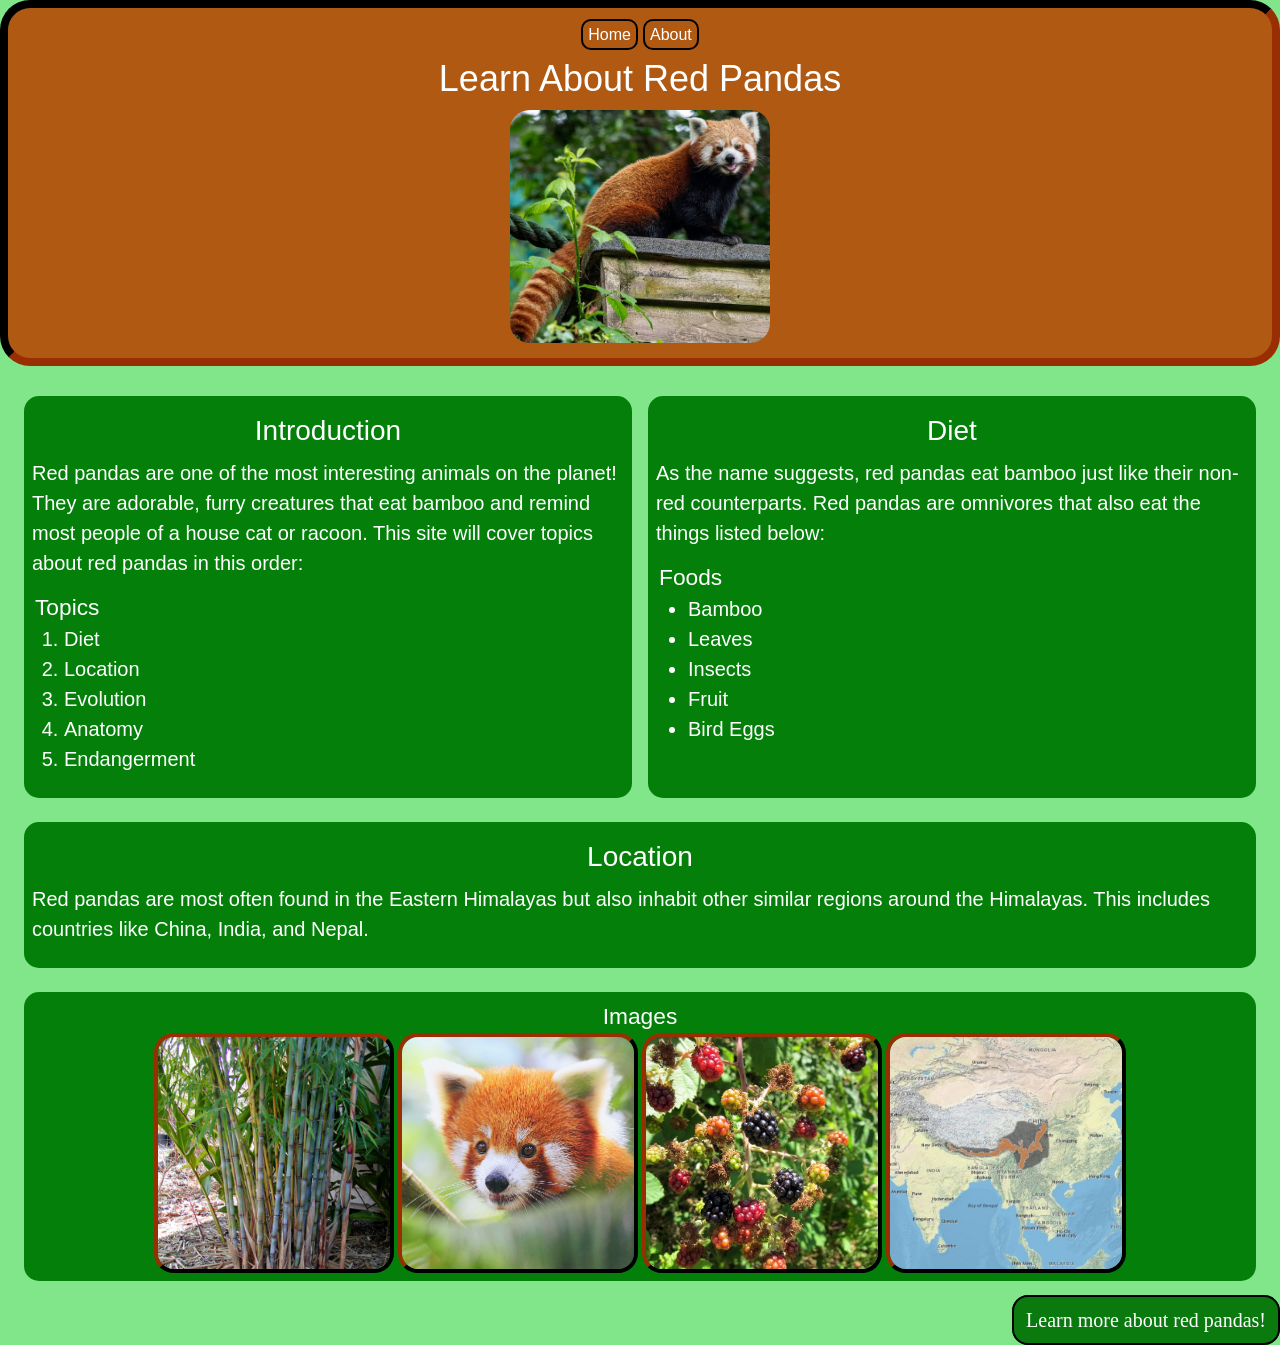
==== index.html @ 4e42e0dd "fixed uncentered images title on index.html" ====
<!DOCTYPE html>
<!-- lang attribute defines the language of the webpage -->
<html lang="en">
  <head>
    <!-- Puts a title in the website's tab -->
    <title>Red Pandas</title>
    <!-- Links Bootstrap library to html -->
    <link href="https://cdn.jsdelivr.net/npm/bootstrap@5.3.3/dist/css/bootstrap.min.css" rel="stylesheet" integrity="sha384-QWTKZyjpPEjISv5WaRU9OFeRpok6YctnYmDr5pNlyT2bRjXh0JMhjY6hW+ALEwIH" crossorigin="anonymous">
    <!-- Links css file to html -->
    <link rel="stylesheet" href="style.css"/>
  </head>
  <body>
    <header id="homeheader">
      <nav>
        <!-- Creates a navigation bar that allows the user to go between pages -->
        <a href="index.html">Home</a> <a href="page2.html" >About</a>
      </nav>
      <!-- Title at top of page -->
      <h1 class="text-center">Learn About Red Pandas</h1>
      <!-- Adds image from images file -->
      <img src="images/redpandaindex.jpg" alt="Red panda on platform looking at camera" width="260">
    </header>
    <main>
      <div class="row m-4 gap-3">
        <section class="col p-2">
          <!-- Smaller heading starting a section -->
          <h2 class="text-center">Introduction</h2>
          <!-- Paragraph of content for intro section -->
          <p>
            Red pandas are one of the most interesting animals on the planet! They are adorable, furry creatures that eat bamboo and remind most people of a house cat or racoon. This site will cover topics about red pandas in this order:
          </p>
            <h3>Topics</h3>
            <!-- Creates a numbered ordered list -->
            <ol>
              <li>Diet</li>
              <li>Location</li>
              <li>Evolution</li>
              <li>Anatomy</li>
              <li>Endangerment</li>
            </ol>
        </section>
        <section class="col p-2">
          <h2 class="text-center">Diet</h2>
          <p>As the name suggests, red pandas eat bamboo just like their non-red counterparts. Red pandas are omnivores that also eat the things listed below:</p>
            <h3>Foods</h3>
            <!-- Creates an dotted unordered list -->
            <ul>
              <li>Bamboo</li>
              <li>Leaves</li>
              <li>Insects</li>
              <li>Fruit</li>
              <li>Bird Eggs</li>
            </ul>
        </section>
      </div>
      <section class="p-2 m-4">
          <h2 class="text-center">Location</h2>
          <p>
            Red pandas are most often found in the Eastern Himalayas but also inhabit other similar regions around the Himalayas. This includes countries like China, India, and Nepal.
          </p>
      </section>
      <section class="p-2 m-4">
        <h3 class="text-center">Images</h3>
        <div class="d-flex flex-wrap justify-content-center">
          <img class="images" src="images/bamboo.jpg" alt="Bamboo">
          <img class="images" src="images/redpanda1.jpg" alt="Red panda looking into distance">
          <img class="images" src="images/berries.jpg" alt="Wild berries">
          <img class="images" src="images/redpanda_map.jpg" alt="Map highlighting location of where red pandas live">
        </div>
      </section>
    </main>
    <footer>
      <!-- Links user to the next page -->
      <a href="page2.html" class="button">Learn more about red pandas!</a>
    </footer>
  </body>
</html>
---- style.css ----
/* Styles entire page to have this background color and makes all text white by default*/
body {
    color: white;
    background-color: #81e689
}
/* Centers h1 tags, gives them a unique font, removes margin to allow for styling with ids, and changes the font size */
h1 {
    font-family: Verdana, sans-serif;
    margin: 0px;
    font-size: 2.25em;
}
h2 {
    font-family: Helvetica, sans-serif;
    margin: 10px;
    font-size: 1.75em;
}
h3 {
    font-family: Helvetica, sans-serif;
    margin: 3px;
    font-size: 1.42em;
}
/* Standardizes font and size for body text */
p, li {
    font-family: Arial, sans-serif;
    font-size: 1.25em;
}
nav {
    font-size: 1em;
}
/* Rounds the corners of images to give the site a softer feel */
img {
    border-radius: 20px;
}
/* Styles the links in the navigation bar */
nav a {
    font-family: Arial, sans-serif;
    border: 2px solid black;
    border-radius: 10px;
    padding: 5px;
    text-decoration: none;
}
/* Makes links always this color when not being interacted with*/
a:link, a:visited {
    color: white;
}
/* Makes links another color when the cursor hovers over them */
a:hover {
    color: #d1ffca;
}
/* Separates the websites topics into visual sections */
section {
    background-color: #04800a;
    border-radius: 15px;
}
/* Pushes footer to the right */
footer {
    text-align: right;
}

/* Creates a button to style the links that navigate between pages */
.button {
    background-color: #0a7a0f;
    border: 2px solid black;
    border-radius: 16px;
    padding: 12px;
    font-size: 1.25em;
    font-family: Copperplate, fantasy;
    text-decoration: none;
}
/* Puts border and spacing on images in the images sections */
.images {
    border: 4px outset #451501;
    margin: 0px 2px;
    width: 240px;
}
/* Unique design for the header on the homepage */
#homeheader {
    background-color: #af5913;
    color: white;
    border: 8px inset #451501;
    border-radius: 30px;
    display: flex;
    align-items: center;
    flex-direction: column;
    margin-bottom: 30px;
    padding: 15px;
    gap: 10px;
}
/* Slightly different design for the header on page 2 */
#page2header {
    background-color: #af5913;
    color: white;
    border: 8px outset #451501;
    border-radius: 30px;
    display: flex;
    align-items: center;
    flex-direction: column;
    margin-bottom: 30px;
    padding: 15px;
    gap: 10px;
}


/* Changes formatting for screen width of 450px or less */
@media (max-width: 450px) {
  h1 {
    font-size: 2.15em;
  }
  h2 {
    font-size: 1.65em;
  }
  h3 {
    font-size: 1.32em;
  }
  p, li {
    font-size: 1.15em;
  }
  nav {
    font-size: .9em;
  }
  header img {
    width: 240px;
  }
  section {
    margin: 10px;
    padding: 10px;
    margin-bottom: 0px;
    border-radius: 15px;
  }
  footer {
    margin-top: 20px;
  }

  .button {
    font-size: 1.15em;
  }
  .container {
    flex-direction: column;
  }
  .images {
    width: 120px;
    margin: 2px 2px;
  }
}
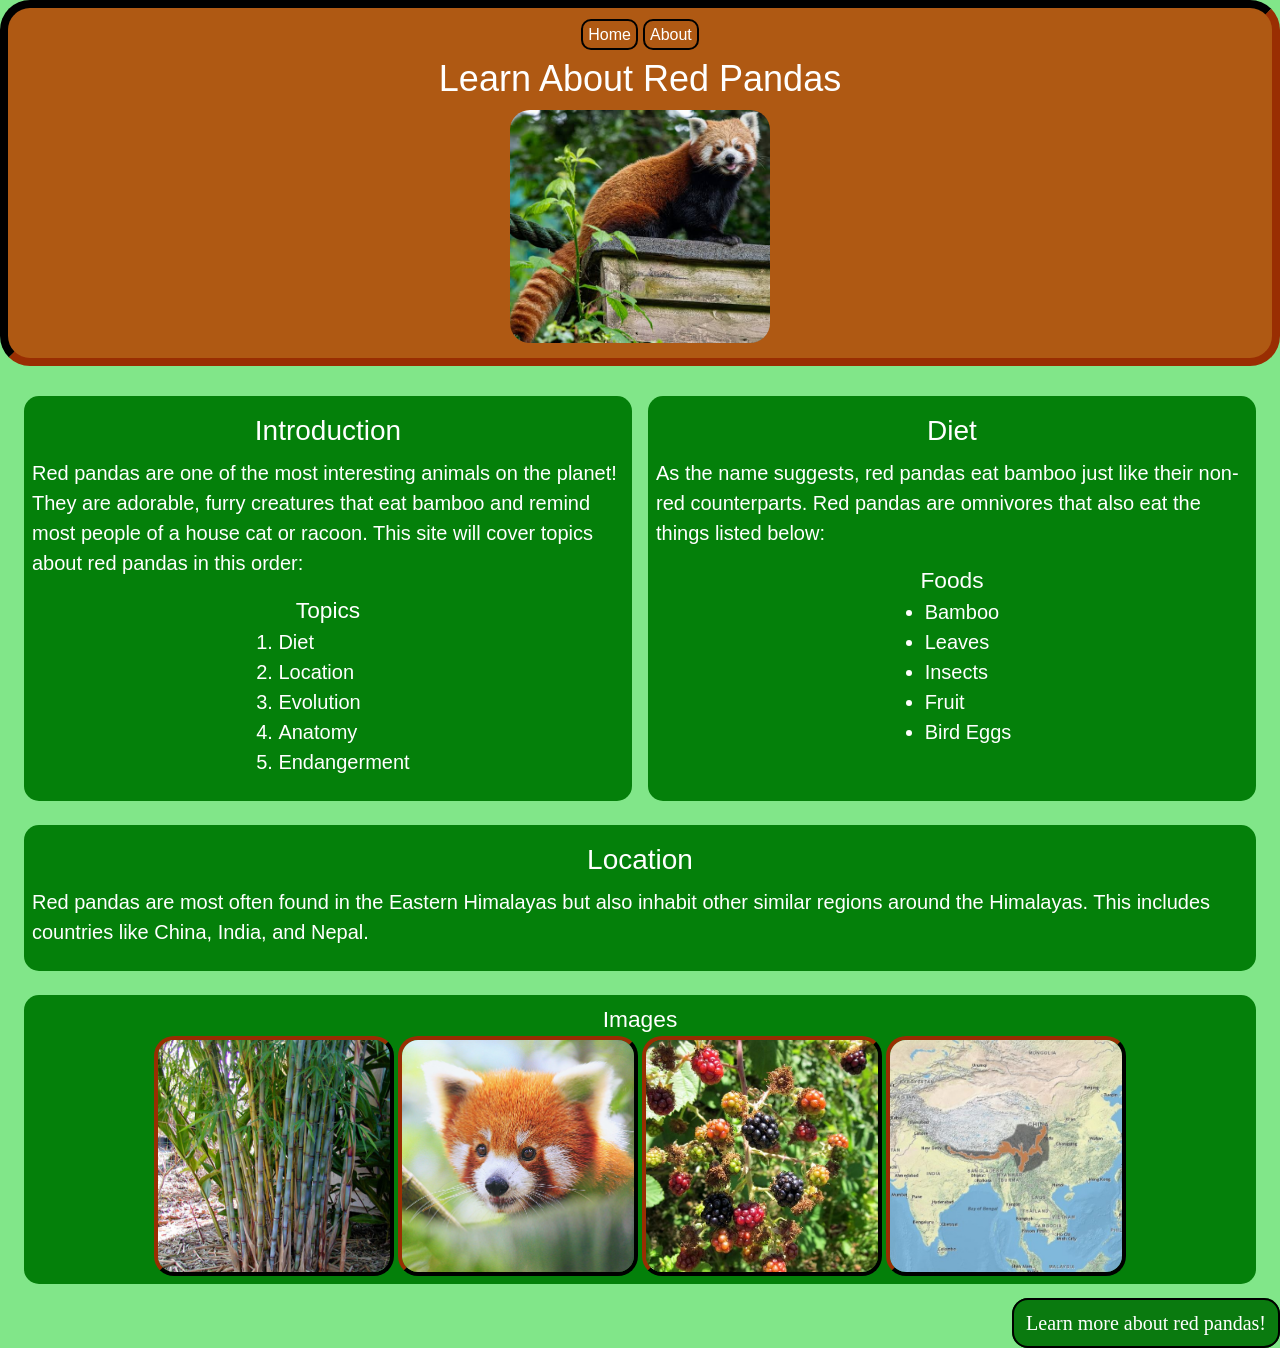
==== commit 21f44e46: "put lists in center like it was before implementing bootstrap" ====
--- a/index.html
+++ b/index.html
@@ -21,8 +21,8 @@
       <img src="images/redpandaindex.jpg" alt="Red panda on platform looking at camera" width="260">
     </header>
     <main>
-      <div class="row m-4 gap-3">
-        <section class="col p-2">
+      <div class="row m-4 gap-3" id="first-row">
+        <section class="d-flex flex-column align-items-center col p-2">
           <!-- Smaller heading starting a section -->
           <h2 class="text-center">Introduction</h2>
           <!-- Paragraph of content for intro section -->
@@ -39,7 +39,7 @@
               <li>Endangerment</li>
             </ol>
         </section>
-        <section class="col p-2">
+        <section class="d-flex flex-column align-items-center col p-2">
           <h2 class="text-center">Diet</h2>
           <p>As the name suggests, red pandas eat bamboo just like their non-red counterparts. Red pandas are omnivores that also eat the things listed below:</p>
             <h3>Foods</h3>
--- a/style.css
+++ b/style.css
@@ -121,24 +121,16 @@
   header img {
     width: 240px;
   }
-  section {
-    margin: 10px;
-    padding: 10px;
-    margin-bottom: 0px;
-    border-radius: 15px;
-  }
-  footer {
-    margin-top: 20px;
-  }
 
   .button {
     font-size: 1.15em;
-  }
-  .container {
-    flex-direction: column;
   }
   .images {
     width: 120px;
     margin: 2px 2px;
   }
+  
+  #first-row {
+    flex-direction: column;
+  }
 }
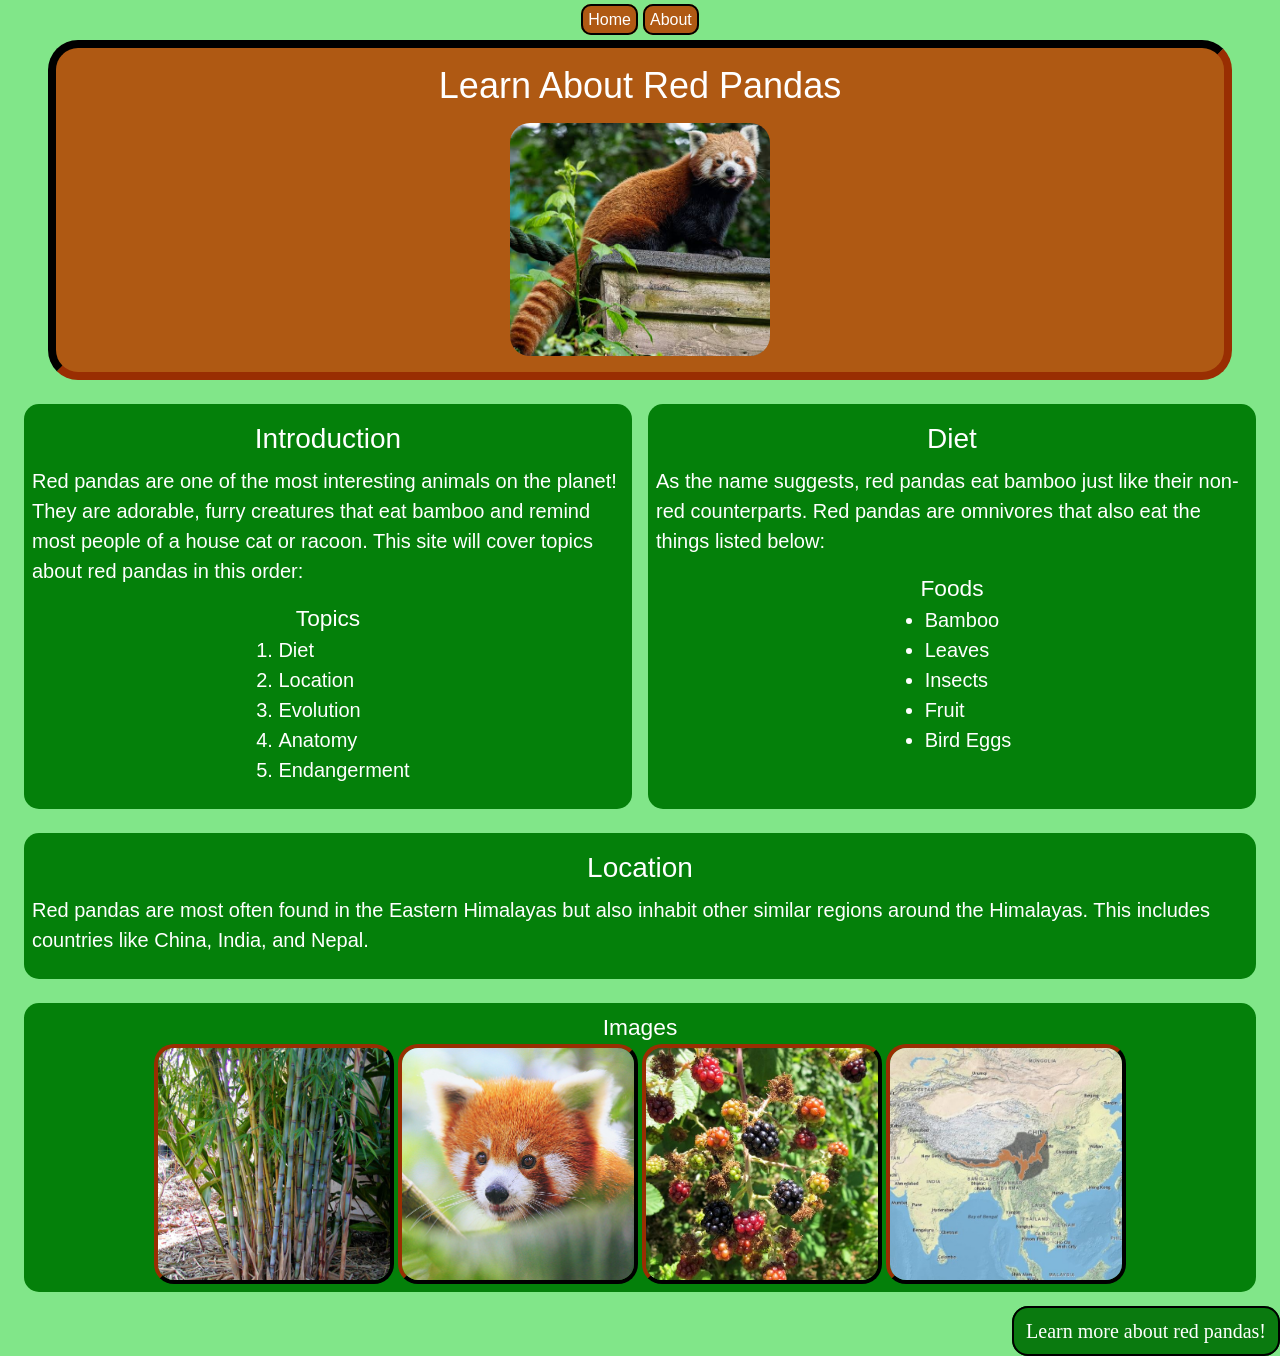
==== commit bd7f456a: "took nav bar out of heading and placed it above, used bootstrap to replace spacing made with flexbox" ====
--- a/index.html
+++ b/index.html
@@ -10,11 +10,11 @@
     <link rel="stylesheet" href="style.css"/>
   </head>
   <body>
-    <header id="homeheader">
-      <nav>
-        <!-- Creates a navigation bar that allows the user to go between pages -->
-        <a href="index.html">Home</a> <a href="page2.html" >About</a>
-      </nav>
+    <nav class="text-center m-2">
+      <!-- Creates a navigation bar that allows the user to go between pages -->
+      <a href="index.html">Home</a> <a href="page2.html" >About</a>
+    </nav>
+    <header class="d-flex align-items-center flex-column mx-5 p-3 gap-3" id="homeheader">
       <!-- Title at top of page -->
       <h1 class="text-center">Learn About Red Pandas</h1>
       <!-- Adds image from images file -->
--- a/style.css
+++ b/style.css
@@ -27,10 +27,6 @@
 nav {
     font-size: 1em;
 }
-/* Rounds the corners of images to give the site a softer feel */
-img {
-    border-radius: 20px;
-}
 /* Styles the links in the navigation bar */
 nav a {
     font-family: Arial, sans-serif;
@@ -38,6 +34,11 @@
     border-radius: 10px;
     padding: 5px;
     text-decoration: none;
+    background-color: #af5913;
+}
+/* Rounds the corners of images to give the site a softer feel */
+img {
+    border-radius: 20px;
 }
 /* Makes links always this color when not being interacted with*/
 a:link, a:visited {
@@ -79,12 +80,6 @@
     color: white;
     border: 8px inset #451501;
     border-radius: 30px;
-    display: flex;
-    align-items: center;
-    flex-direction: column;
-    margin-bottom: 30px;
-    padding: 15px;
-    gap: 10px;
 }
 /* Slightly different design for the header on page 2 */
 #page2header {
@@ -92,12 +87,6 @@
     color: white;
     border: 8px outset #451501;
     border-radius: 30px;
-    display: flex;
-    align-items: center;
-    flex-direction: column;
-    margin-bottom: 30px;
-    padding: 15px;
-    gap: 10px;
 }
 
 
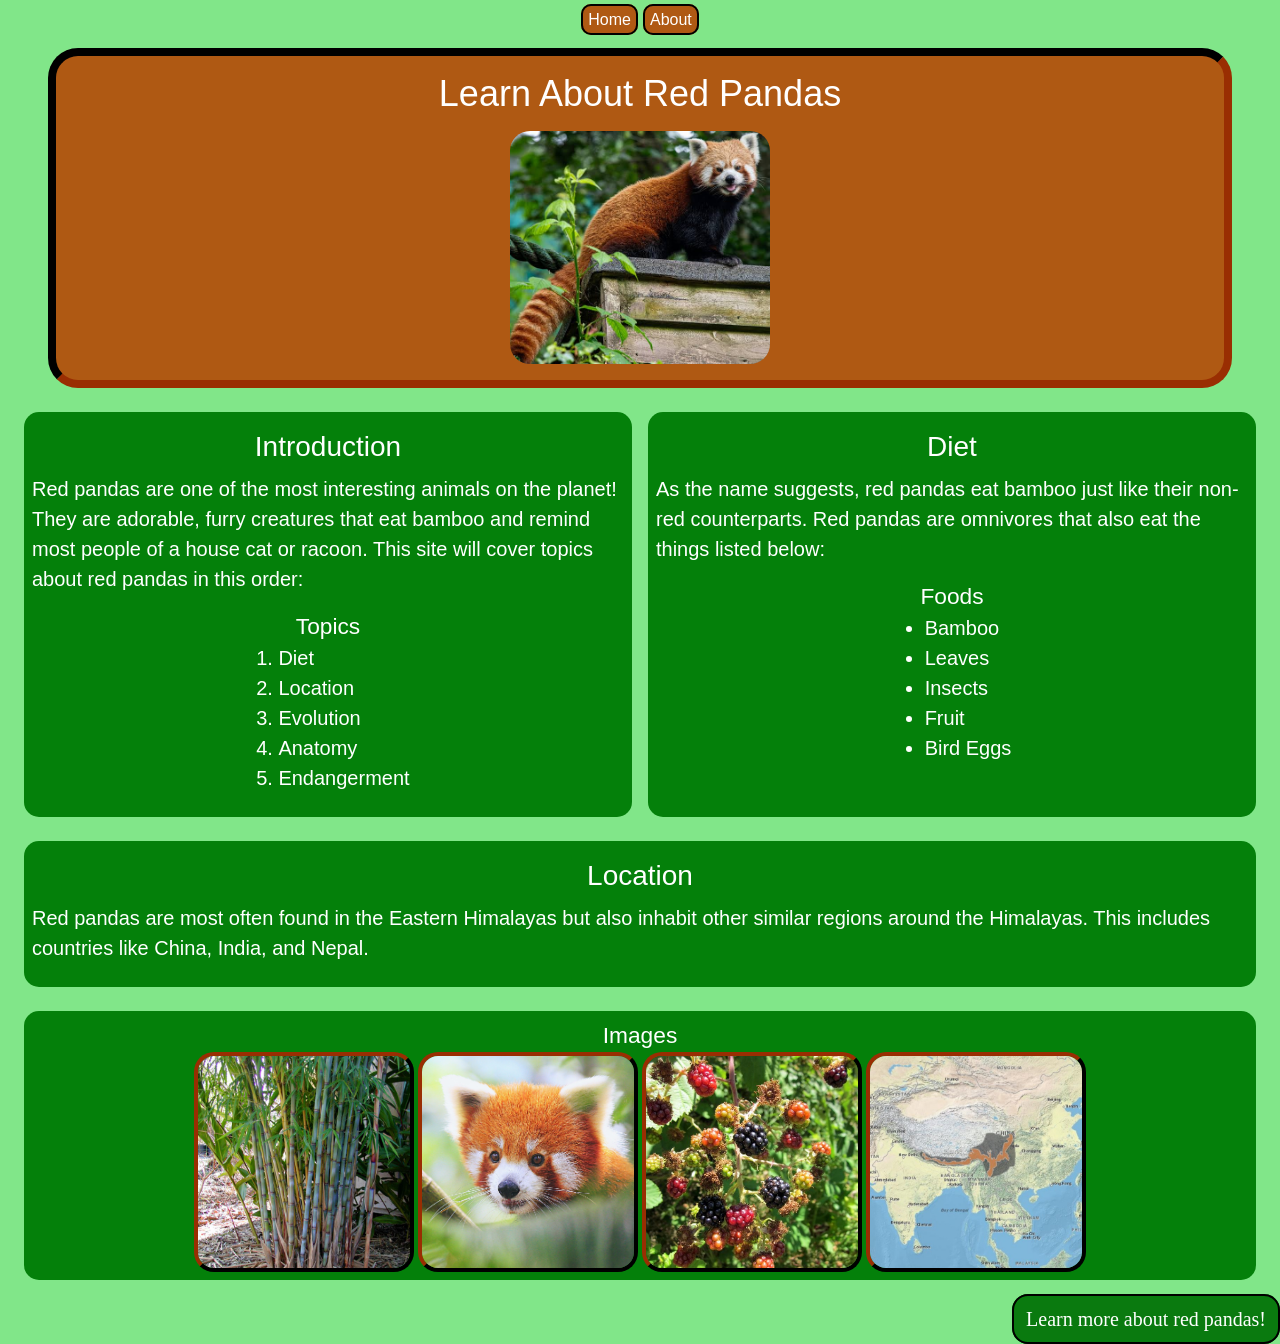
==== commit 825c3b48: "made nav bar fixed to top, adjusted image sizes for both types of screens" ====
--- a/index.html
+++ b/index.html
@@ -10,11 +10,11 @@
     <link rel="stylesheet" href="style.css"/>
   </head>
   <body>
-    <nav class="text-center m-2">
+    <nav class="text-center fixed-top mb-2 p-2">
       <!-- Creates a navigation bar that allows the user to go between pages -->
       <a href="index.html">Home</a> <a href="page2.html" >About</a>
     </nav>
-    <header class="d-flex align-items-center flex-column mx-5 p-3 gap-3" id="homeheader">
+    <header class="d-flex align-items-center flex-column mt-5 mx-5 p-3 gap-3" id="homeheader">
       <!-- Title at top of page -->
       <h1 class="text-center">Learn About Red Pandas</h1>
       <!-- Adds image from images file -->
--- a/style.css
+++ b/style.css
@@ -1,7 +1,7 @@
 /* Styles entire page to have this background color and makes all text white by default*/
 body {
     color: white;
-    background-color: #81e689
+    background-color: #81e689;
 }
 /* Centers h1 tags, gives them a unique font, removes margin to allow for styling with ids, and changes the font size */
 h1 {
@@ -26,6 +26,7 @@
 }
 nav {
     font-size: 1em;
+    background-color: #81e689;
 }
 /* Styles the links in the navigation bar */
 nav a {
@@ -72,7 +73,7 @@
 .images {
     border: 4px outset #451501;
     margin: 0px 2px;
-    width: 240px;
+    width: 220px;
 }
 /* Unique design for the header on the homepage */
 #homeheader {
@@ -108,7 +109,7 @@
     font-size: .9em;
   }
   header img {
-    width: 240px;
+    width: 220px;
   }
 
   .button {
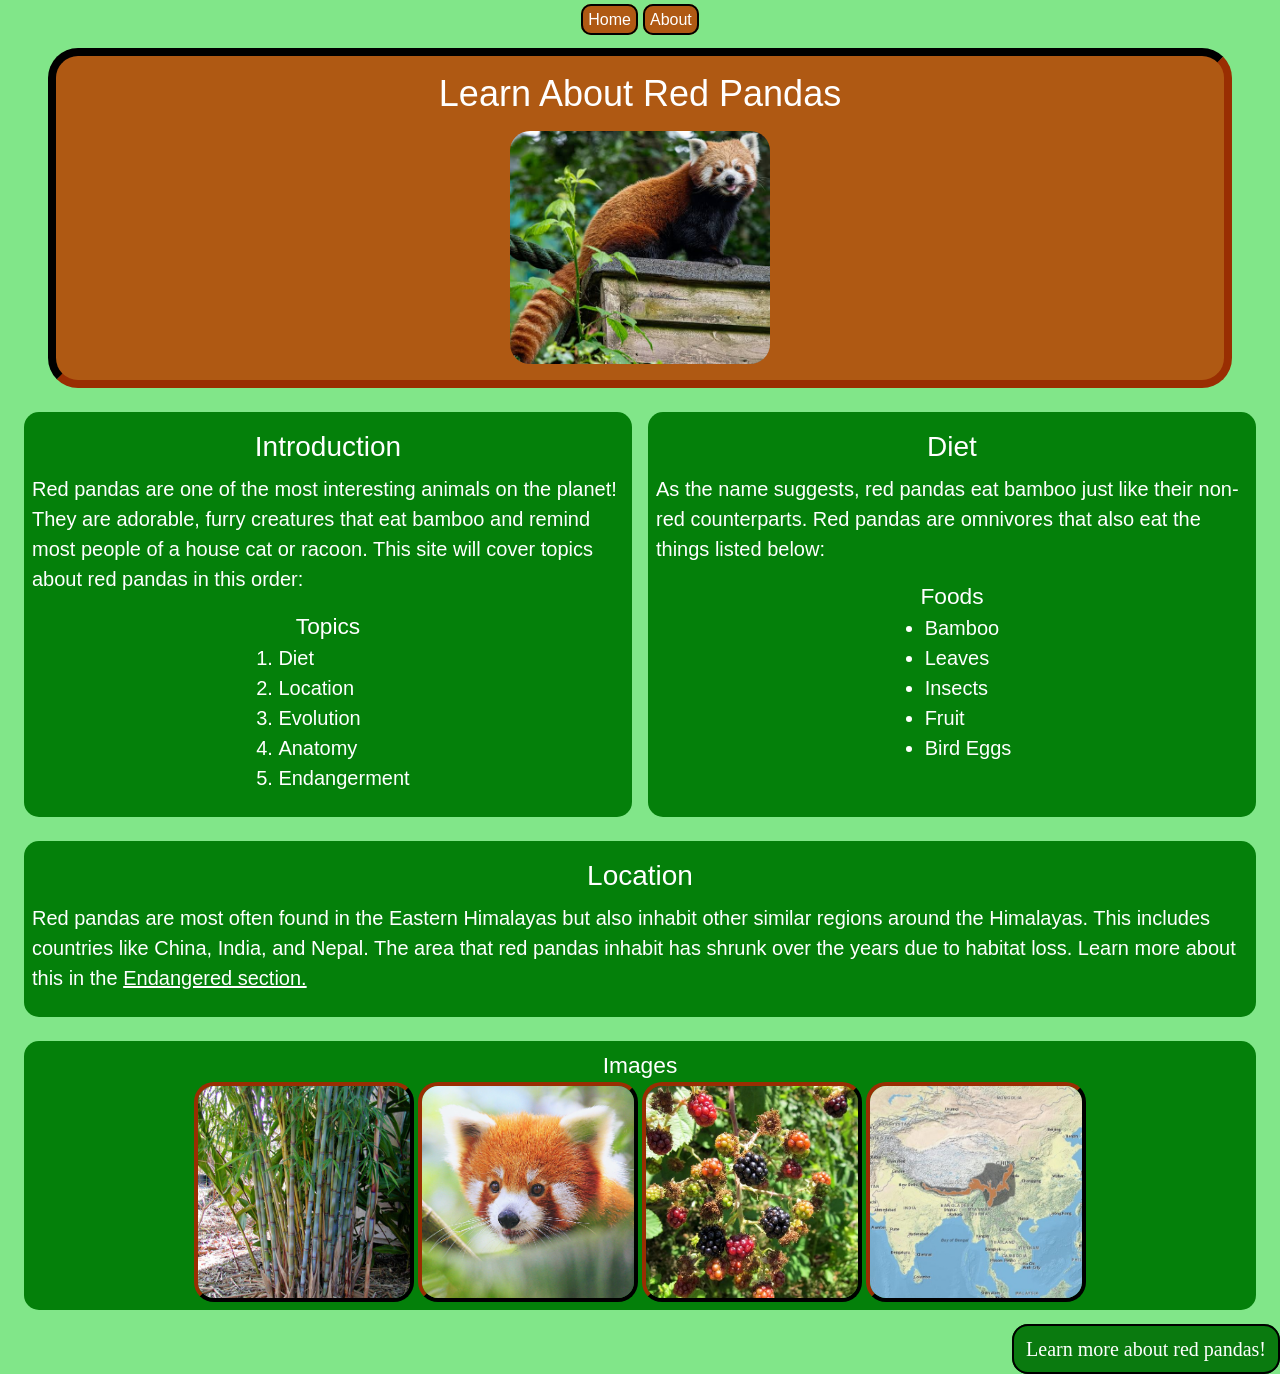
==== commit 5298c909: "Added link from location section to endangered section, final polishes before deployment" ====
--- a/index.html
+++ b/index.html
@@ -10,18 +10,21 @@
     <link rel="stylesheet" href="style.css"/>
   </head>
   <body>
+    <!-- Creates a navigation bar that allows the user to go between pages and styles to keep it at the top at all times -->
     <nav class="text-center fixed-top mb-2 p-2">
-      <!-- Creates a navigation bar that allows the user to go between pages -->
       <a href="index.html">Home</a> <a href="page2.html" >About</a>
     </nav>
+    <!-- Unique page header with spacing classes from Bootstrap -->
     <header class="d-flex align-items-center flex-column mt-5 mx-5 p-3 gap-3" id="homeheader">
       <!-- Title at top of page -->
       <h1 class="text-center">Learn About Red Pandas</h1>
       <!-- Adds image from images file -->
-      <img src="images/redpandaindex.jpg" alt="Red panda on platform looking at camera" width="260">
+      <img src="images/redpandaindex.jpg" alt="Red panda on platform looking at camera">
     </header>
     <main>
+      <!-- Spacing styles that place intro and diet section next to each other -->
       <div class="row m-4 gap-3" id="first-row">
+        <!-- Spacing styles that center items in the section -->
         <section class="d-flex flex-column align-items-center col p-2">
           <!-- Smaller heading starting a section -->
           <h2 class="text-center">Introduction</h2>
@@ -56,11 +59,12 @@
       <section class="p-2 m-4">
           <h2 class="text-center">Location</h2>
           <p>
-            Red pandas are most often found in the Eastern Himalayas but also inhabit other similar regions around the Himalayas. This includes countries like China, India, and Nepal.
+            Red pandas are most often found in the Eastern Himalayas but also inhabit other similar regions around the Himalayas. This includes countries like China, India, and Nepal. The area that red pandas inhabit has shrunk over the years due to habitat loss. Learn more about this in the <a href="page2.html#endangered">Endangered section.</a>
           </p>
       </section>
       <section class="p-2 m-4">
         <h3 class="text-center">Images</h3>
+        <!-- Styles images to center and wrap when screen size changes -->
         <div class="d-flex flex-wrap justify-content-center">
           <img class="images" src="images/bamboo.jpg" alt="Bamboo">
           <img class="images" src="images/redpanda1.jpg" alt="Red panda looking into distance">
--- a/style.css
+++ b/style.css
@@ -1,9 +1,9 @@
-/* Styles entire page to have this background color and makes all text white by default*/
+/* Styles entire page to have this background color and makes all text white by default */
 body {
     color: white;
     background-color: #81e689;
 }
-/* Centers h1 tags, gives them a unique font, removes margin to allow for styling with ids, and changes the font size */
+/* Gives h1 tags a unique font, removes margin to allow for styling with ids, and changes the font size */
 h1 {
     font-family: Verdana, sans-serif;
     margin: 0px;
@@ -19,7 +19,7 @@
     margin: 3px;
     font-size: 1.42em;
 }
-/* Standardizes font and size for body text */
+/* Standardizes font and font size for body text */
 p, li {
     font-family: Arial, sans-serif;
     font-size: 1.25em;
@@ -30,18 +30,18 @@
 }
 /* Styles the links in the navigation bar */
 nav a {
-    font-family: Arial, sans-serif;
+    background-color: #af5913;
     border: 2px solid black;
     border-radius: 10px;
     padding: 5px;
+    font-family: Arial, sans-serif;
     text-decoration: none;
-    background-color: #af5913;
 }
 /* Rounds the corners of images to give the site a softer feel */
 img {
     border-radius: 20px;
 }
-/* Makes links always this color when not being interacted with*/
+/* Makes links always this color when not being interacted with */
 a:link, a:visited {
     color: white;
 }
@@ -82,6 +82,10 @@
     border: 8px inset #451501;
     border-radius: 30px;
 }
+/* Sets image width for image at top of homepage */
+#homeheader img {
+    width: 260px;
+}
 /* Slightly different design for the header on page 2 */
 #page2header {
     background-color: #af5913;
@@ -119,7 +123,6 @@
     width: 120px;
     margin: 2px 2px;
   }
-  
   #first-row {
     flex-direction: column;
   }
